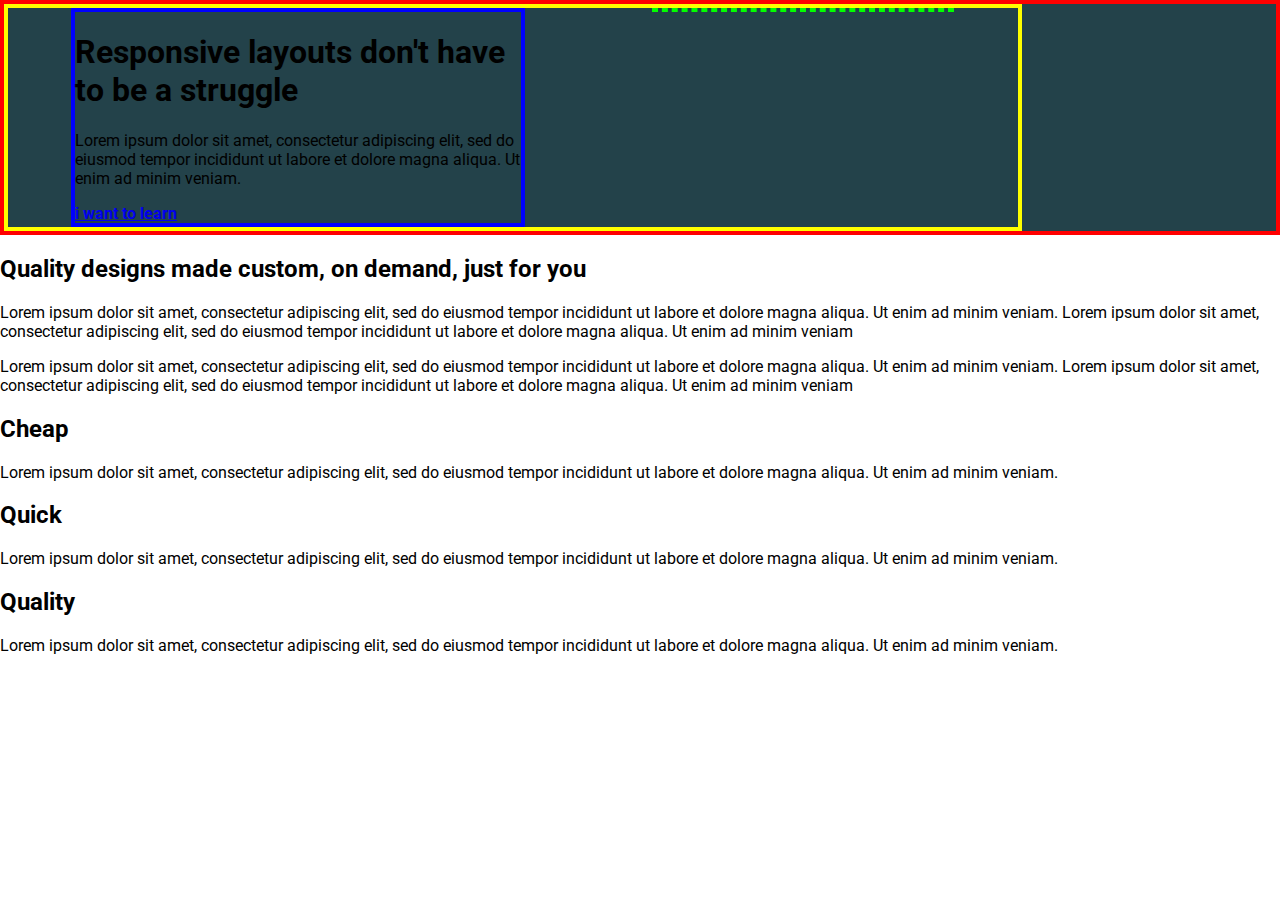
==== day4/hello.html @ 50877f6f "continue" ====
<!DOCTYPE html>
<html lang="en">
<head>
    <meta charset="UTF-8">
    <meta http-equiv="X-UA-Compatible" content="IE=edge">
    <meta name="viewport" content="width=device-width, initial-scale=1.0">
    <link rel="preconnect" href="https://fonts.googleapis.com">
    <link rel="preconnect" href="https://fonts.gstatic.com" crossorigin>
    <link href="https://fonts.googleapis.com/css2?family=Roboto&display=swap" rel="stylesheet">
    <link rel="stylesheet" href="css/styl.css"/>
    <title>RESPONSIVENESS DAY4</title>
</head>
<body>
        <div class="container">
           <div class="wrap">
               <div class="wrapper">
                   <h1>Responsive layouts don't have to be a struggle</h1>
                   <p id="ppp">Lorem ipsum dolor sit amet, consectetur adipiscing elit, sed do eiusmod tempor incididunt ut labore et dolore magna aliqua. Ut enim ad minim veniam.</p>
                   <a href="#" class="btn"><strong>i want to learn</strong></a>
               </div>

               <img src="" alt="" class="a website layout">

            </div>  
        </div>

        <div class="contain">
           <section class="rw">
              <h2>Quality designs made custom, on demand, just for you</h2>
              <p>
                Lorem ipsum dolor sit amet, consectetur adipiscing elit, sed do eiusmod
                tempor incididunt ut labore et dolore magna aliqua. Ut enim ad minim
                veniam. Lorem ipsum dolor sit amet, consectetur adipiscing elit, sed do
                eiusmod tempor incididunt ut labore et dolore magna aliqua. Ut enim ad minim veniam
              </p>

              <p>
                Lorem ipsum dolor sit amet, consectetur adipiscing elit, sed do eiusmod
                tempor incididunt ut labore et dolore magna aliqua. Ut enim ad minim
                veniam. Lorem ipsum dolor sit amet, consectetur adipiscing elit, sed do
                eiusmod tempor incididunt ut labore et dolore magna aliqua. Ut enim ad minim veniam
              </p>
           </section>

           <section class="rw">
               <aside class="col">

                   <article>
                    <h2>Cheap</h2>
                    <p>
                      Lorem ipsum dolor sit amet,
                      consectetur adipiscing elit, sed do
                      eiusmod tempor incididunt ut labore et
                      dolore magna aliqua. Ut enim ad minim
                      veniam.
                    </p>
                   </article>

                   <article>
                    <h2>Quick</h2>
                    <p>
                      Lorem ipsum dolor sit amet,
                      consectetur adipiscing elit, sed do
                      eiusmod tempor incididunt ut labore et
                      dolore magna aliqua. Ut enim ad minim
                      veniam.
                    </p>
                   </article>

                   <article>
                    <h2>Quality</h2>
                    <p>
                      Lorem ipsum dolor sit amet,
                      consectetur adipiscing elit, sed do
                      eiusmod tempor incididunt ut labore et
                      dolore magna aliqua. Ut enim ad minim
                      veniam.
                    </p>
                   </article>

                </aside>
            </section>
        </div>

</body>
</html>
---- day4/css/styl.css ----
*,
::before, 
::after {
    box-sizing: border-box;
}

body {
    margin: 0;
    font-family: 'Roboto', sans-serif;
}

.container {
    border: 4px solid red;
    background: #23424A;
    width: 100%;
}

.wrap {
    border: 4px solid yellow;
    display: flex;
    flex-direction: row;
    justify-content: space-around;
    align-items: flex-start;
    width: 80%;
}

.wrapper {
    border: 4px solid blue;
    width: 45%;
}

img {
    border: 2px dashed lime;
    width: 30%;
}
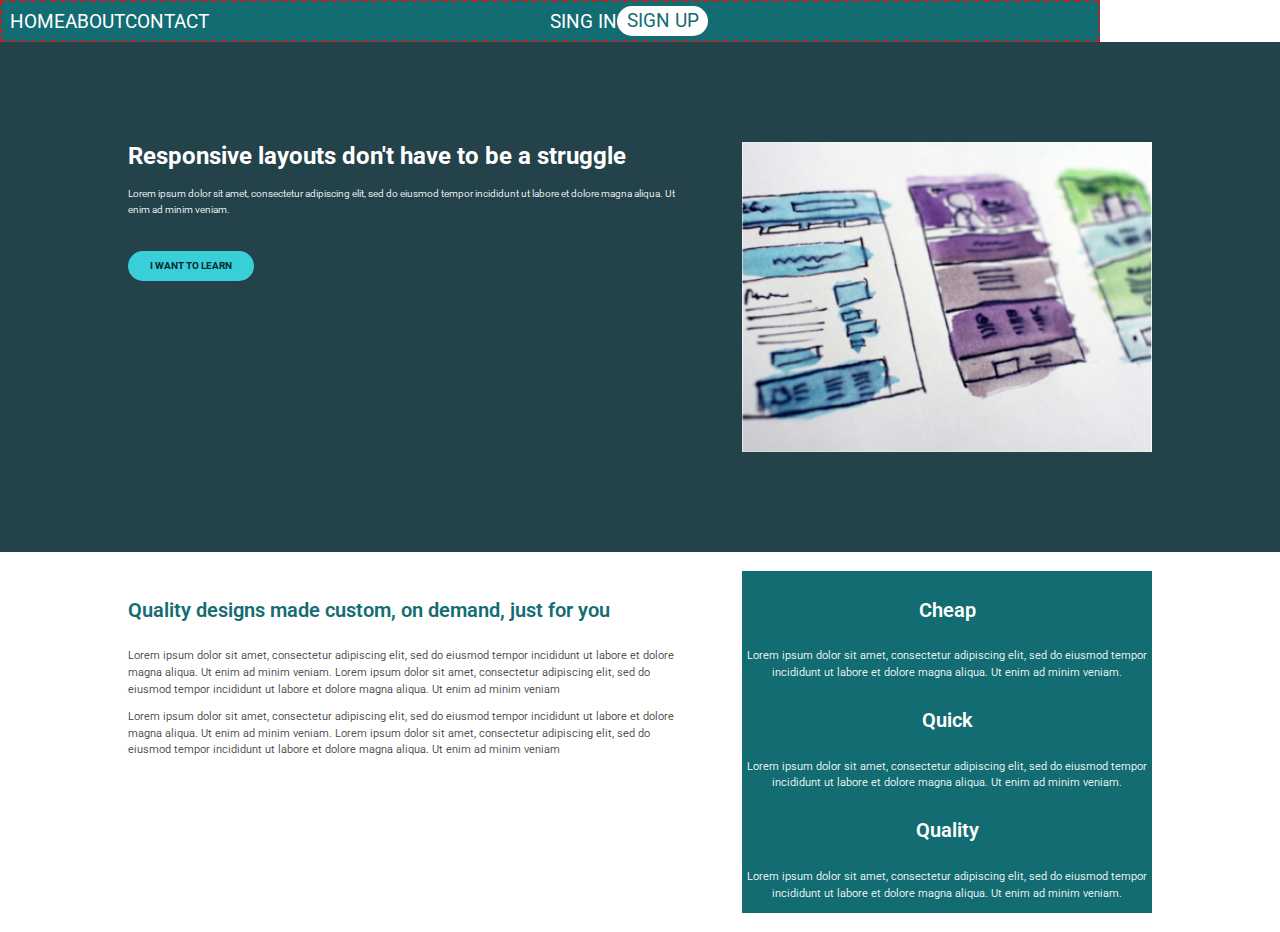
==== commit 80bb23f7: "jhn" ====
--- a/day4/hello.html
+++ b/day4/hello.html
@@ -6,80 +6,89 @@
     <meta name="viewport" content="width=device-width, initial-scale=1.0">
     <link rel="preconnect" href="https://fonts.googleapis.com">
     <link rel="preconnect" href="https://fonts.gstatic.com" crossorigin>
-    <link href="https://fonts.googleapis.com/css2?family=Roboto&display=swap" rel="stylesheet">
+    <link href="https://fonts.googleapis.com/css2?family=Roboto:wght@100;300;400;500;700;900&display=swap" rel="stylesheet">
     <link rel="stylesheet" href="css/styl.css"/>
     <title>RESPONSIVENESS DAY4</title>
 </head>
 <body>
-        <div class="container">
-           <div class="wrap">
-               <div class="wrapper">
-                   <h1>Responsive layouts don't have to be a struggle</h1>
-                   <p id="ppp">Lorem ipsum dolor sit amet, consectetur adipiscing elit, sed do eiusmod tempor incididunt ut labore et dolore magna aliqua. Ut enim ad minim veniam.</p>
-                   <a href="#" class="btn"><strong>i want to learn</strong></a>
+        <nav class="nav holder">
+            <ul class="nav-list">
+                <li><a href="#" class="nav-link">Home</a></li>
+                <li><a href="#" class="nav-link">About</a></li>
+                <li><a href="#" class="nav-link">Contact</a></li>
+            </ul>
+            <ul class="nav-list">
+                <li><a href="#" class="nav-link">Sing In</a></li>
+                <li><a href="#" class="nav-link nav-link--button"> SIGN UP</a></li>
+            </ul>
+        </nav>
+
+        <div class="house">
+
+
+            <div class="container">
+               <div class="row">
+                   <div class="wrapper">
+                       <h1>Responsive layouts don't have to be a struggle</h1>
+                       <p id="ppp">Lorem ipsum dolor sit amet, consectetur adipiscing elit, sed do eiusmod tempor incididunt ut labore et dolore magna aliqua. Ut enim ad minim veniam.</p>
+                       <a href="#" class="btn"><strong>i want to learn</strong></a>
+                   </div>
+                   <img src="image/hero-img.jpg" alt="a website layout" class="">
+                </div>
+            </div>
+            <div class="contain row">
+               <div class="rw meta">
+                   <h4>Quality designs made custom, on demand, just for you</h4>
+                   <p>
+                     Lorem ipsum dolor sit amet, consectetur adipiscing elit, sed do eiusmod
+                     tempor incididunt ut labore et dolore magna aliqua. Ut enim ad minim
+                     veniam. Lorem ipsum dolor sit amet, consectetur adipiscing elit, sed do
+                     eiusmod tempor incididunt ut labore et dolore magna aliqua. Ut enim ad minim veniam
+                   </p>
+                    <p>
+                      Lorem ipsum dolor sit amet, consectetur adipiscing elit, sed do eiusmod
+                      tempor incididunt ut labore et dolore magna aliqua. Ut enim ad minim
+                      veniam. Lorem ipsum dolor sit amet, consectetur adipiscing elit, sed do
+                      eiusmod tempor incididunt ut labore et dolore magna aliqua. Ut enim ad minim veniam
+                    </p>
                </div>
 
-               <img src="" alt="" class="a website layout">
 
-            </div>  
-        </div>
+               <div class="rw colo">
+                   <section class="col">
+                       
+                          <h4>Cheap</h4>
+                          <p>
+                            Lorem ipsum dolor sit amet,
+                            consectetur adipiscing elit, sed do
+                            eiusmod tempor incididunt ut labore et
+                            dolore magna aliqua. Ut enim ad minim
+                            veniam.
+                          </p>
 
-        <div class="contain">
-           <section class="rw">
-              <h2>Quality designs made custom, on demand, just for you</h2>
-              <p>
-                Lorem ipsum dolor sit amet, consectetur adipiscing elit, sed do eiusmod
-                tempor incididunt ut labore et dolore magna aliqua. Ut enim ad minim
-                veniam. Lorem ipsum dolor sit amet, consectetur adipiscing elit, sed do
-                eiusmod tempor incididunt ut labore et dolore magna aliqua. Ut enim ad minim veniam
-              </p>
+                         <h4>Quick</h4>
+                         <p>
+                           Lorem ipsum dolor sit amet,
+                           consectetur adipiscing elit, sed do
+                           eiusmod tempor incididunt ut labore et
+                           dolore magna aliqua. Ut enim ad minim
+                           veniam.
+                         </p>
 
-              <p>
-                Lorem ipsum dolor sit amet, consectetur adipiscing elit, sed do eiusmod
-                tempor incididunt ut labore et dolore magna aliqua. Ut enim ad minim
-                veniam. Lorem ipsum dolor sit amet, consectetur adipiscing elit, sed do
-                eiusmod tempor incididunt ut labore et dolore magna aliqua. Ut enim ad minim veniam
-              </p>
-           </section>
+                          <h4>Quality</h4>
+                          <p>
+                            Lorem ipsum dolor sit amet,
+                            consectetur adipiscing elit, sed do
+                            eiusmod tempor incididunt ut labore et
+                            dolore magna aliqua. Ut enim ad minim
+                            veniam.
+                          </p>
 
-           <section class="rw">
-               <aside class="col">
+                    </section>
+                </div>
+            </div>
 
-                   <article>
-                    <h2>Cheap</h2>
-                    <p>
-                      Lorem ipsum dolor sit amet,
-                      consectetur adipiscing elit, sed do
-                      eiusmod tempor incididunt ut labore et
-                      dolore magna aliqua. Ut enim ad minim
-                      veniam.
-                    </p>
-                   </article>
 
-                   <article>
-                    <h2>Quick</h2>
-                    <p>
-                      Lorem ipsum dolor sit amet,
-                      consectetur adipiscing elit, sed do
-                      eiusmod tempor incididunt ut labore et
-                      dolore magna aliqua. Ut enim ad minim
-                      veniam.
-                    </p>
-                   </article>
-
-                   <article>
-                    <h2>Quality</h2>
-                    <p>
-                      Lorem ipsum dolor sit amet,
-                      consectetur adipiscing elit, sed do
-                      eiusmod tempor incididunt ut labore et
-                      dolore magna aliqua. Ut enim ad minim
-                      veniam.
-                    </p>
-                   </article>
-
-                </aside>
-            </section>
         </div>
 
 </body>
--- a/day4/css/styl.css
+++ b/day4/css/styl.css
@@ -7,29 +7,159 @@
 body {
     margin: 0;
     font-family: 'Roboto', sans-serif;
+    font-size: 1.2rem;
 }
 
 .container {
-    border: 4px solid red;
+    /* border: 1px solid red; */
     background: #23424A;
+    color: hsl(0, 0%, 100%);
+    padding: 100px 0;
     width: 100%;
 }
 
-.wrap {
-    border: 4px solid yellow;
+
+.row {
+    /* border: 4px ridge cyan; */
     display: flex;
-    flex-direction: row;
-    justify-content: space-around;
     align-items: flex-start;
+    justify-content: space-between;
     width: 80%;
+    max-width: 1100%;
+    margin: 0 auto;
 }
 
 .wrapper {
-    border: 4px solid blue;
-    width: 45%;
+    /* border: 1px solid blue; */
+    width: 55%;
+    color: hsl(0, 0%, 100%)
+}
+
+.wrapper h1 {
+    font-size: 1.5rem;
+    margin-top: 0;
+}
+
+.wrapper p{
+    font-size: .65rem;
+    font-weight: 350;
+    line-height: 1.5;
+    margin-bottom: 3.2em;
+}
+
+.btn,
+.btn:active {
+    display: inline-block;
+    text-decoration: none;
+    color: #072A2D;
+    text-transform: uppercase;
+    background: #38CFD9;
+    padding: .8em 2.1em;
+    border-radius: 100px;
+    font-size: .65rem;
+}
+
+.btn:hover,
+.btn:focus {
+    opacity: .7;
+    box-shadow: 7px 7px 0px #ff96ad ;
+    top: -4px;
+    left: -4px;
+
 }
 
 img {
-    border: 2px dashed lime;
-    width: 30%;
-}+    /* border: 2px dashed lime; */
+    width: 40%;
+    max-width: 100%;
+}
+
+.contain {
+    margin: .99em auto;
+}
+
+.contain h4 {
+    font-size: 1.25rem;
+    font-weight: 600;
+}
+
+.contain p {
+    font-size: .69rem;
+    font-weight: 350;
+    line-height: 1.5;
+}
+
+.meta {
+    width: 55%;
+}
+
+.meta h4 {
+    color: #136C72;
+}
+
+.meta p {
+    color: #3A3A3A;
+    margin-top: 0;
+}
+
+.colo {
+    background: #136C72;
+    width: 40%;
+    text-align: center;
+    max-width: 100%;
+}
+
+.col {
+    color: #FFF;
+}
+
+.nav-list {
+    margin: 0 auto;  
+    width: 80%;
+    max-width: 1100%;
+    padding: 0;
+    list-style-type: none;
+    display: flex;
+    /* flex-flow: row wrap; */
+    /* justify-content: space-around;  */
+
+}
+
+/* e */
+
+.nav-link {
+    /* float: left;
+    margin-left: 1em; */
+    color: #FFFFFF;
+    text-decoration: none;
+    text-transform: uppercase;
+}
+
+.nav-link--button {
+    background: #FFFFFF;
+    color: #136C72;
+    padding: .17em .5em;
+    border-radius: 100px;
+}
+
+article {
+    padding: 0 1.4em;
+    margin-bottom: 2em;
+}
+
+.nav {
+    background: #136C72;
+    padding: .4em;
+    width: 100%;
+    max-width: 1100px;
+}
+
+.holder {
+    border: 2px dashed brown;
+    display: flex;
+    justify-content: space-between;
+}
+
+/* .nav-link + .nav-link {
+    margin-left: auto;
+} */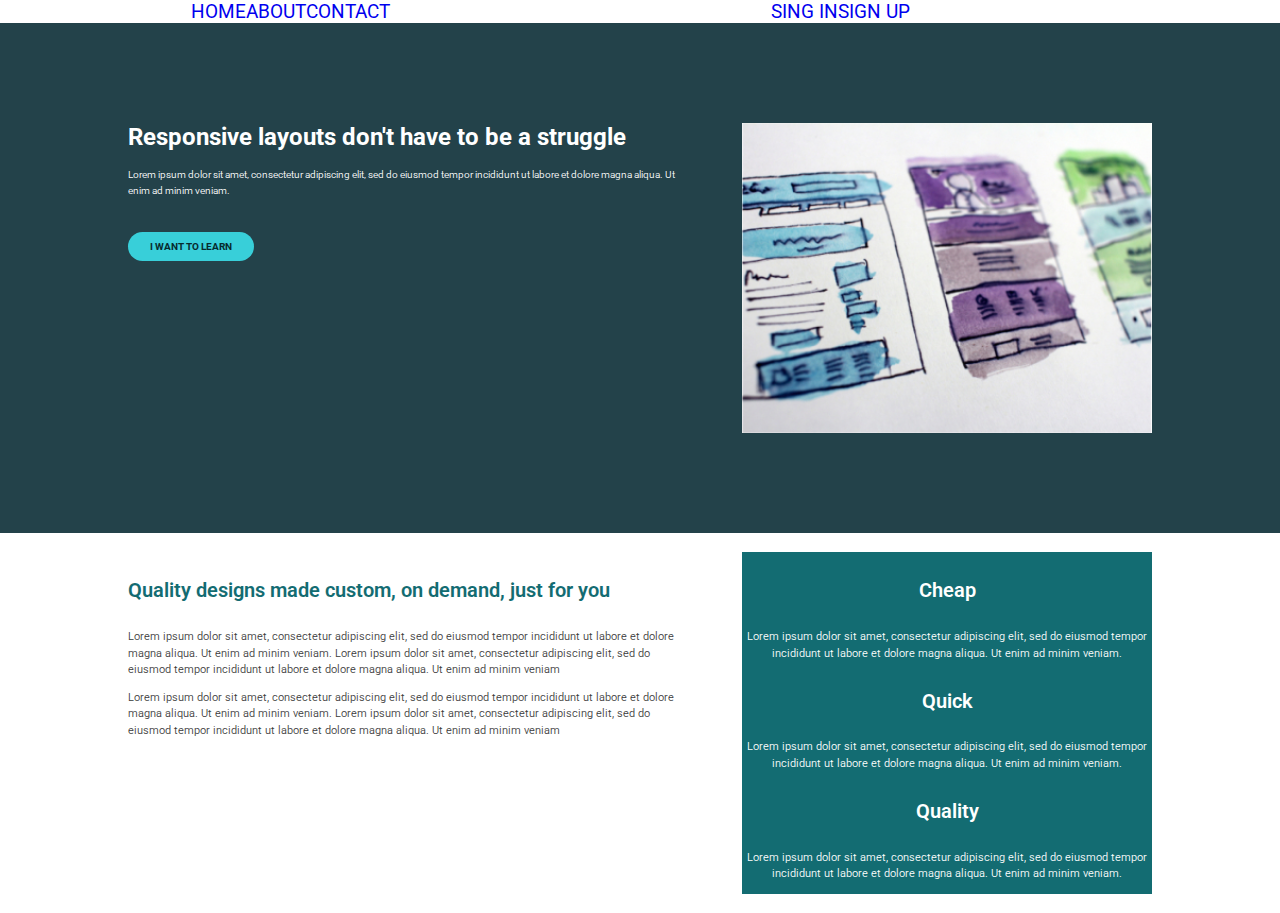
==== commit f19e17e2: "gjyg" ====
--- a/day4/hello.html
+++ b/day4/hello.html
@@ -11,16 +11,16 @@
     <title>RESPONSIVENESS DAY4</title>
 </head>
 <body>
-        <nav class="nav holder">
-            <ul class="nav-list">
-                <li><a href="#" class="nav-link">Home</a></li>
-                <li><a href="#" class="nav-link">About</a></li>
-                <li><a href="#" class="nav-link">Contact</a></li>
-            </ul>
-            <ul class="nav-list">
-                <li><a href="#" class="nav-link">Sing In</a></li>
-                <li><a href="#" class="nav-link nav-link--button"> SIGN UP</a></li>
-            </ul>
+        <nav class="nav">
+                <ul class="nav-list">
+                    <li><a href="#" class="nav-link">Home</a></li>
+                    <li><a href="#" class="nav-link">About</a></li>
+                    <li><a href="#" class="nav-link">Contact</a></li>
+                </ul>
+                <ul class="nav-list">
+                    <li><a href="#" class="nav-link">Sing In</a></li>
+                    <li><a href="#" class="nav-link nav-link--button"> SIGN UP</a></li>
+                </ul>
         </nav>
 
         <div class="house">
--- a/day4/css/styl.css
+++ b/day4/css/styl.css
@@ -113,53 +113,25 @@
     color: #FFF;
 }
 
-.nav-list {
-    margin: 0 auto;  
-    width: 80%;
-    max-width: 1100%;
-    padding: 0;
-    list-style-type: none;
-    display: flex;
-    /* flex-flow: row wrap; */
-    /* justify-content: space-around;  */
-
-}
-
-/* e */
-
-.nav-link {
-    /* float: left;
-    margin-left: 1em; */
-    color: #FFFFFF;
-    text-decoration: none;
-    text-transform: uppercase;
-}
-
-.nav-link--button {
-    background: #FFFFFF;
-    color: #136C72;
-    padding: .17em .5em;
-    border-radius: 100px;
-}
-
 article {
     padding: 0 1.4em;
     margin-bottom: 2em;
 }
 
 .nav {
-    background: #136C72;
-    padding: .4em;
+    display: flex;
     width: 100%;
     max-width: 1100px;
 }
 
-.holder {
-    border: 2px dashed brown;
-    display: flex;
-    justify-content: space-between;
+.nav-list {
+    margin: 0 auto;
+    padding: 0;
+    list-style-type: none;
+    display: flex
 }
 
-/* .nav-link + .nav-link {
-    margin-left: auto;
-} */+.nav-link {
+    text-transform: uppercase;
+    text-decoration: none;
+}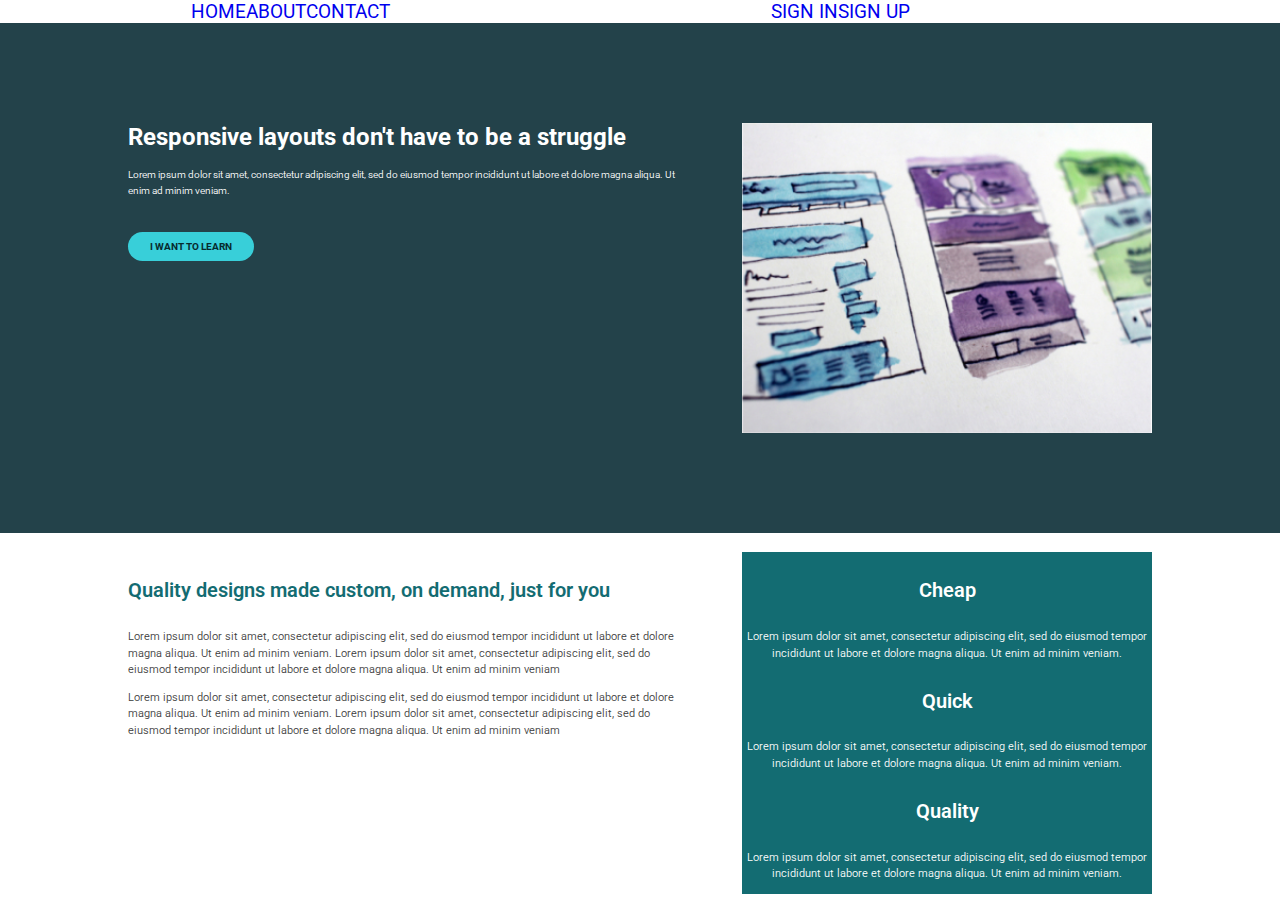
==== commit cd8d4c7a: "My persinal work" ====
--- a/day4/hello.html
+++ b/day4/hello.html
@@ -18,7 +18,7 @@
                     <li><a href="#" class="nav-link">Contact</a></li>
                 </ul>
                 <ul class="nav-list">
-                    <li><a href="#" class="nav-link">Sing In</a></li>
+                    <li><a href="#" class="nav-link">Sign In</a></li>
                     <li><a href="#" class="nav-link nav-link--button"> SIGN UP</a></li>
                 </ul>
         </nav>
